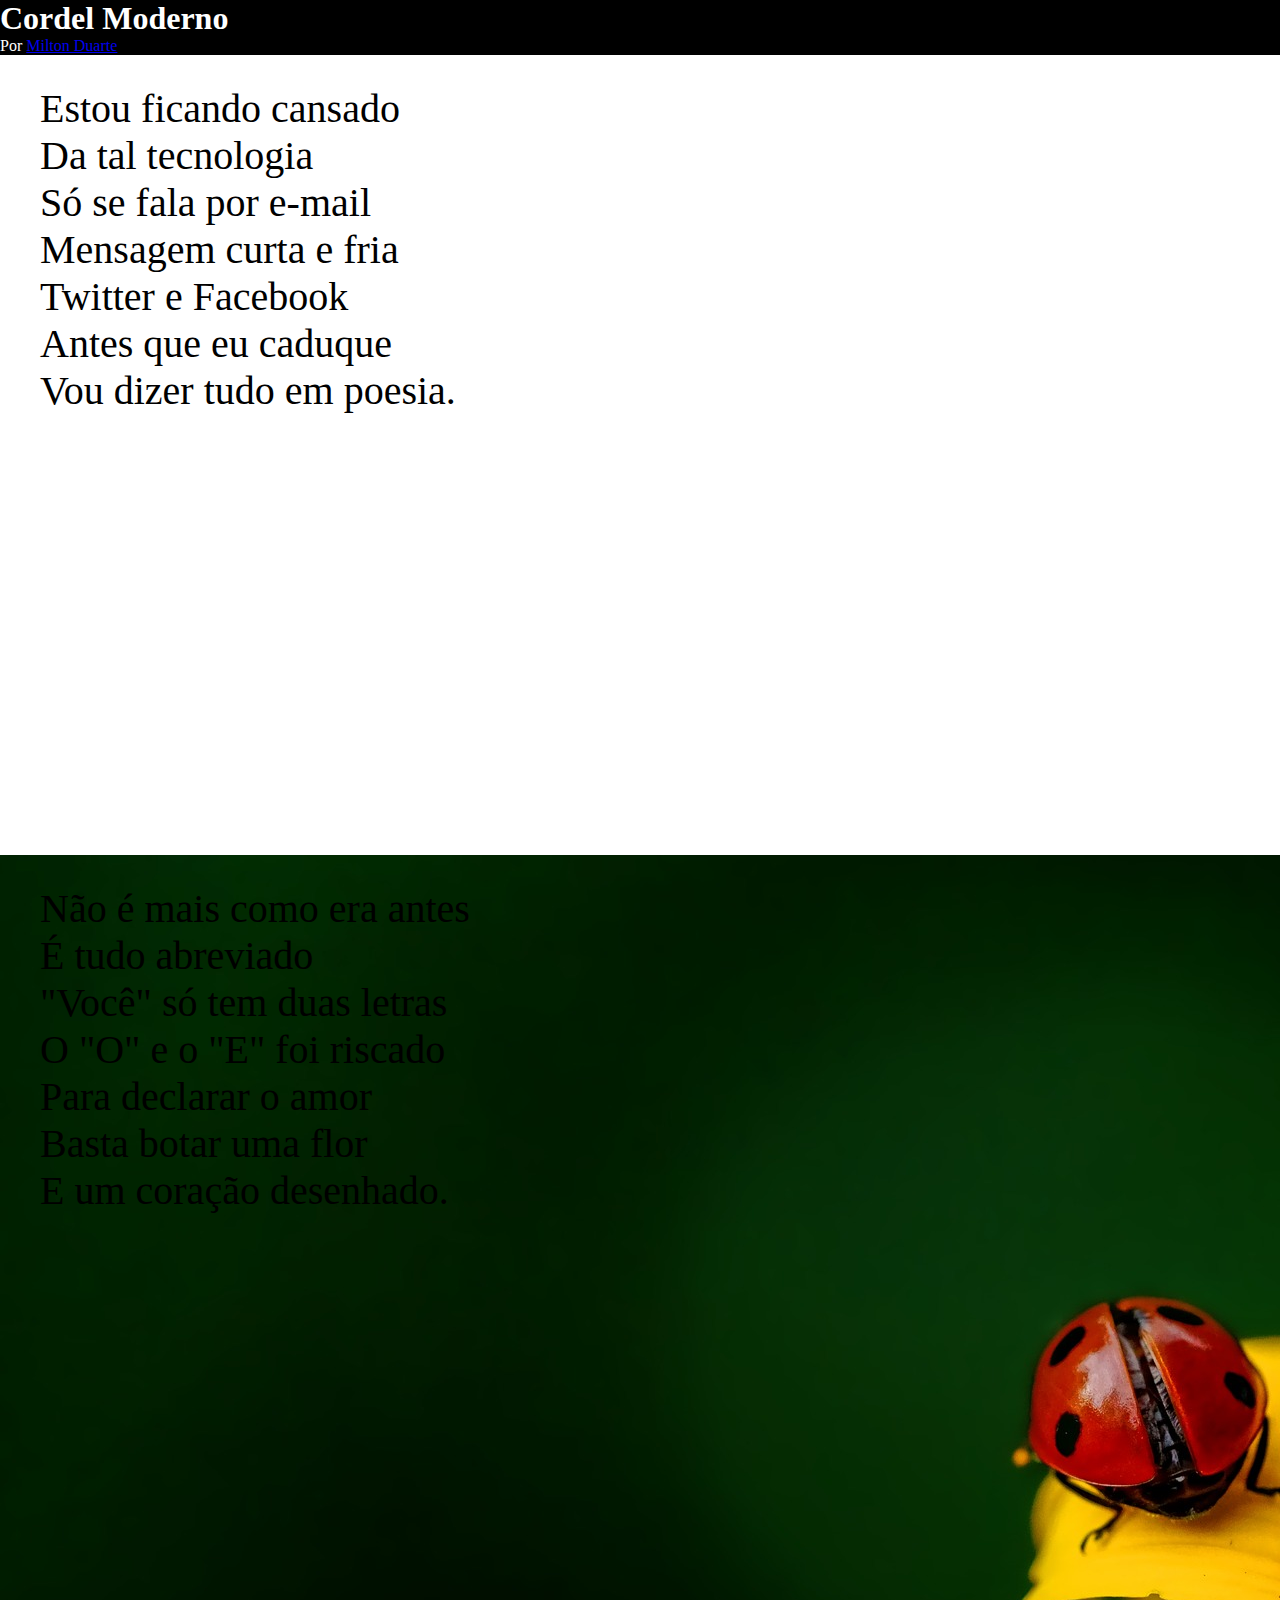
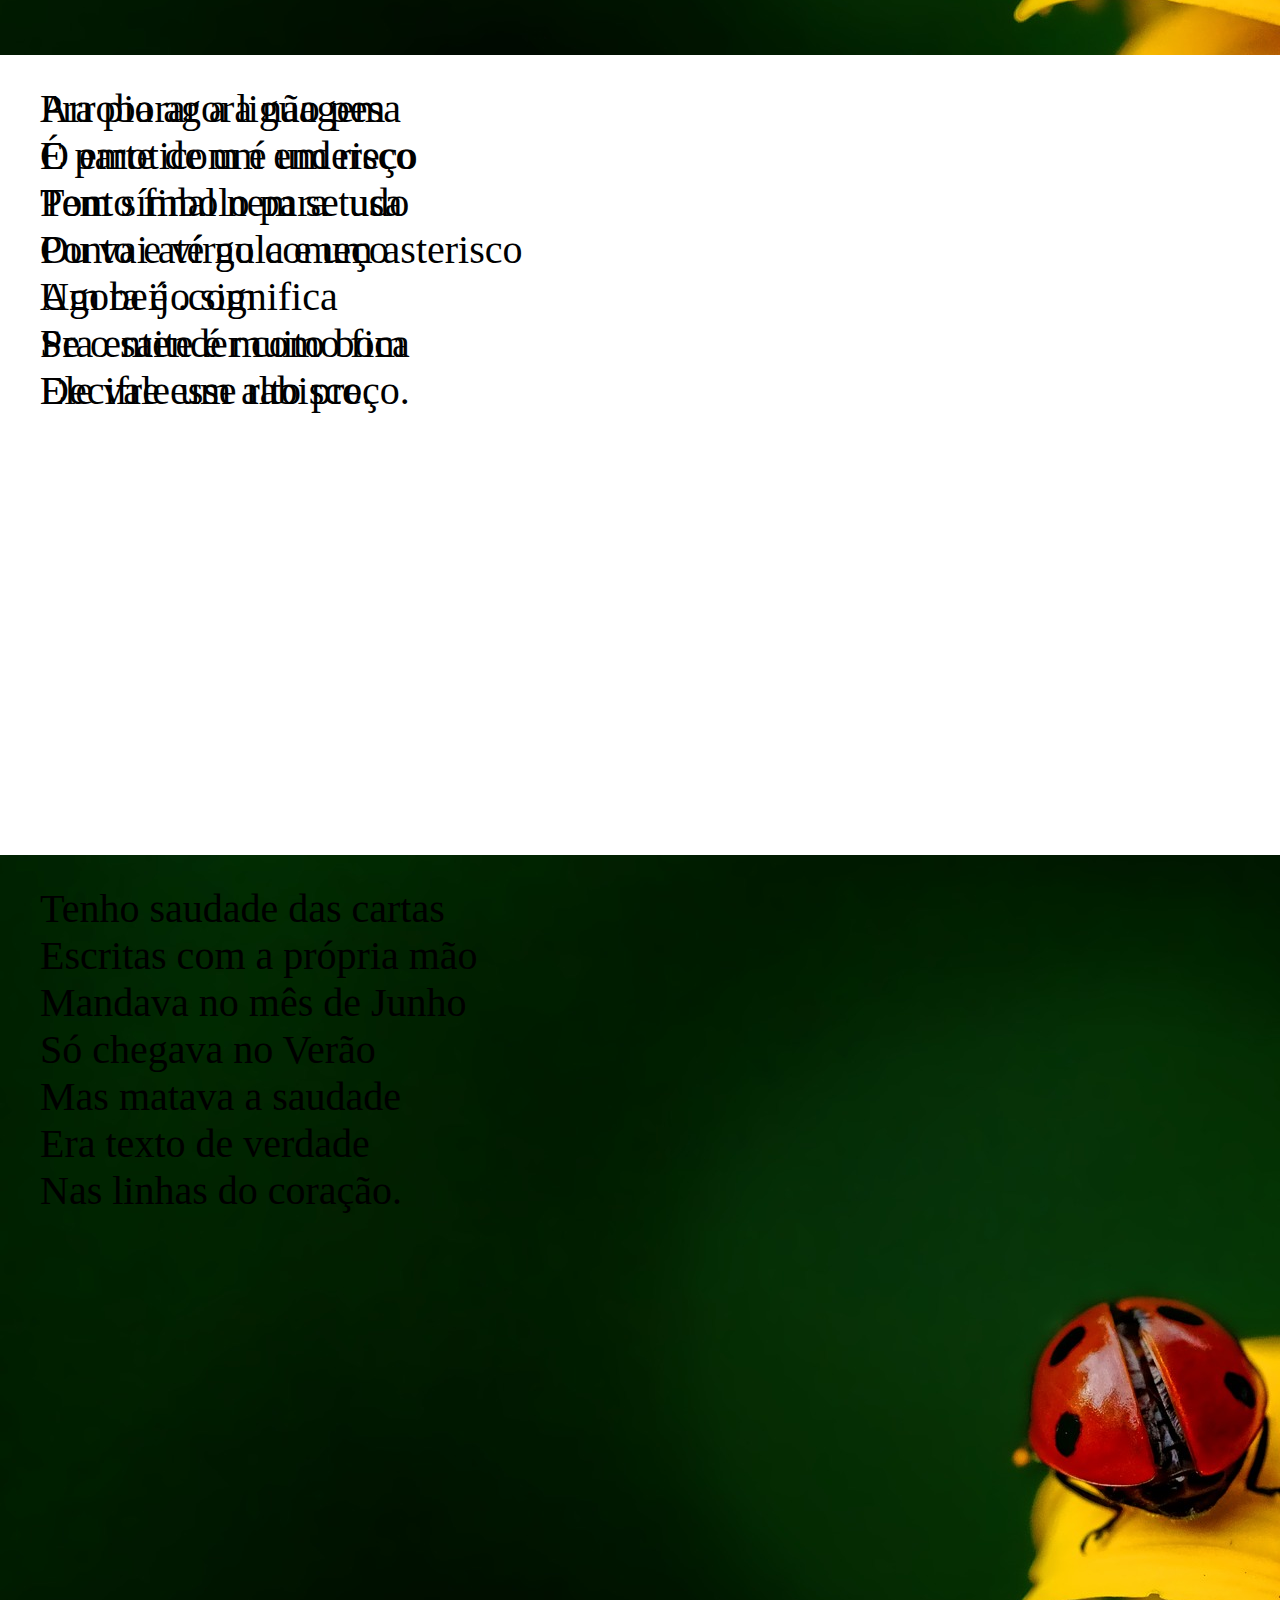
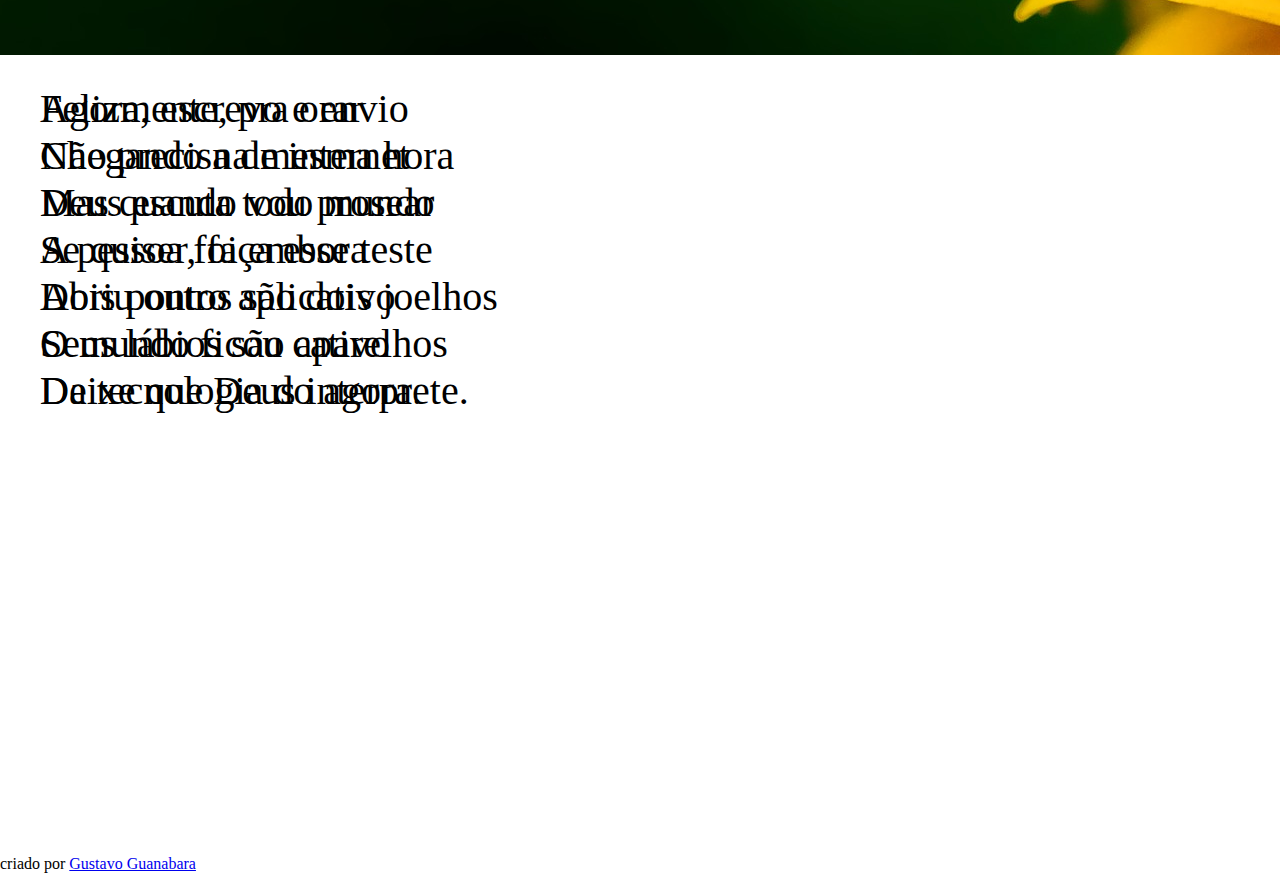
==== d012/index.html @ ac75dc93 "d012 cordel" ====
<!DOCTYPE html>
<html lang="pt-br">

<head>
    <meta charset="UTF-8">
    <meta http-equiv="X-UA-Compatible" content="IE=edge">
    <meta name="viewport" content="width=device-width, initial-scale=1.0">
    <title>Cordel</title>
    <link rel="stylesheet" href="css/estilos.css">
</head>

<body>
    <header class="cabecalho">
        <h1>Cordel Moderno</h1>
        <p>Por <a href="https://www.recantodasletras.com.br/poesias/3186743" target="_blank" rel="external">Milton
                Duarte</a></p>
    </header>
    <main>
        <section class="normal">
            <p>
                Estou ficando cansado <br>
                Da tal tecnologia <br>
                Só se fala por e-mail <br>
                Mensagem curta e fria <br>
                Twitter e Facebook <br>
                Antes que eu caduque <br>
                Vou dizer tudo em poesia. <br>
            </p>
        </section>

        <section class="imagem">
            <p>
                Não é mais como era antes <br>
                É tudo abreviado <br>
                "Você" só tem duas letras <br>
                O "O" e o "E" foi riscado <br>
                Para declarar o amor <br>
                Basta botar uma flor <br>
                E um coração desenhado.
            </p>
        </section>

        <section class="normal">
            <p>
                Arroba agora não pesa <br>
                É parte de um endereço <br>
                Ponto final nem se usa <br>
                Ou vai até no começo <br>
                Agora é .com <br>
                Se o saite é muito bom <br>
                Ele vale um alto preço.
            </p>

            <p>
                Pra piorar a liguagem <br>
                O emoticom é um risco <br>
                Tem símbolo para tudo <br>
                Ponto e vírgula e um asterisco <br>
                Um beijo significa <br>
                Pra entender como fica <br>
                Decifre esse rabisco. 
            </p>
        </section>

        <section class="imagem">
            <p>
                Tenho saudade das cartas <br>
                Escritas com a própria mão <br>
                Mandava no mês de Junho <br>
                Só chegava no Verão <br>
                Mas matava a saudade <br>
                Era texto de verdade <br>
                Nas linhas do coração.
            </p>
        </section>

        <section class="normal">
            <p>
                Agora, escrevo e envio <br>
                Chegando na mesma hora <br>
                Mas quando vou prosear <br>
                A pessoa foi embora <br>
                Abriu outro aplicativo <br>
                O mundo ficou cativo <br>
                Da tecnologia do agora. <br>
            </p>
            
            <p>
                Felizmente, pra orar <br>
                Não precisa de internet <br>
                Deus escuta todo mundo <br>
                Se quiser, faça esse teste <br>
                Dois pontos são dois joelhos <br>
                Seus lábios são aparelhos <br>
                Deixe que Deus interprete.
            </p>
        </section>
    </main>
    <footer><p>criado por <a href="#">Gustavo Guanabara</a> </p></footer>
</body>

</html>
---- d012/css/estilos.css ----
* {
    margin: 0px;
    padding: 0px;
}

section {
    height: 800px;
}

header{
    background-color: black;
    color: white;
}
.normal {
    background-color: white;
}

.imagem {
    background-color: darkslategray;
    background-image: url('../imagens/background001.jpg');
}

section{
    position: relative;
}

section > p {
    font-size: 40px;
    position: absolute;
    left: 40px;
    top: 30px;
}
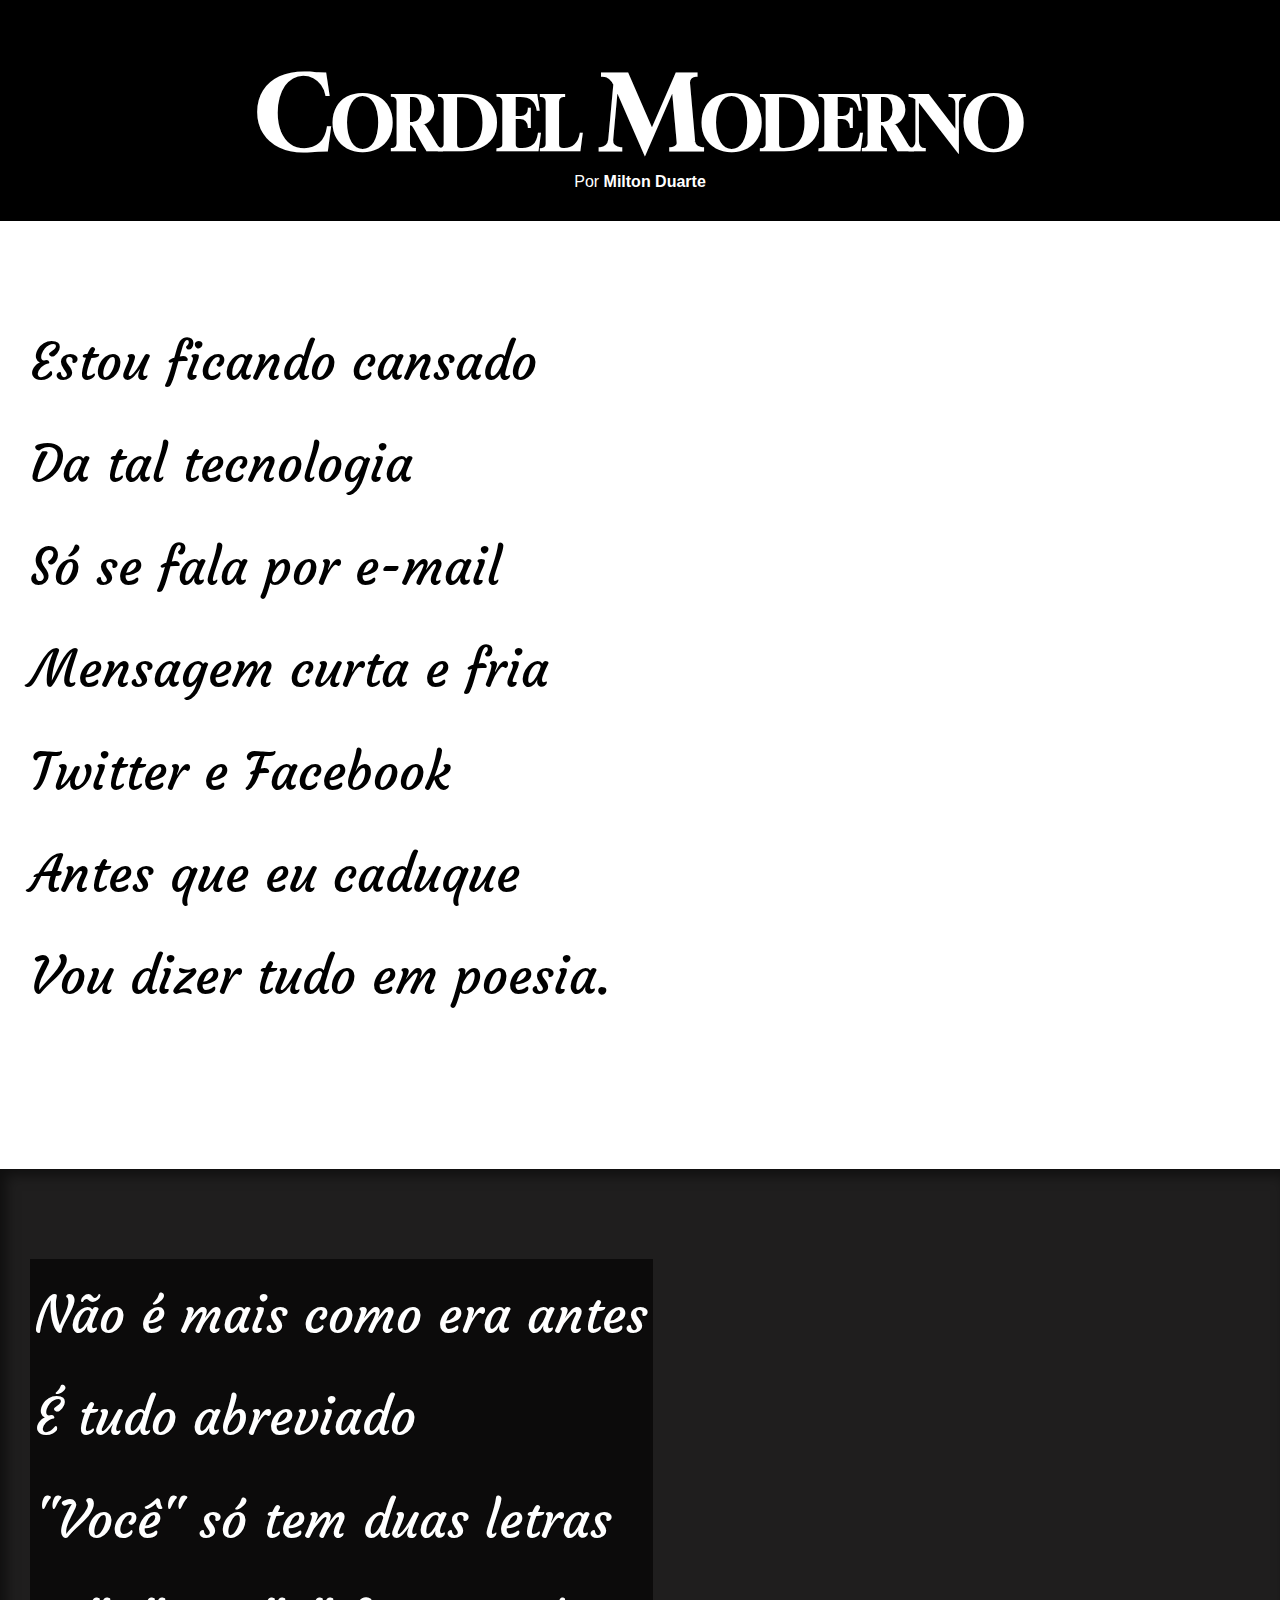
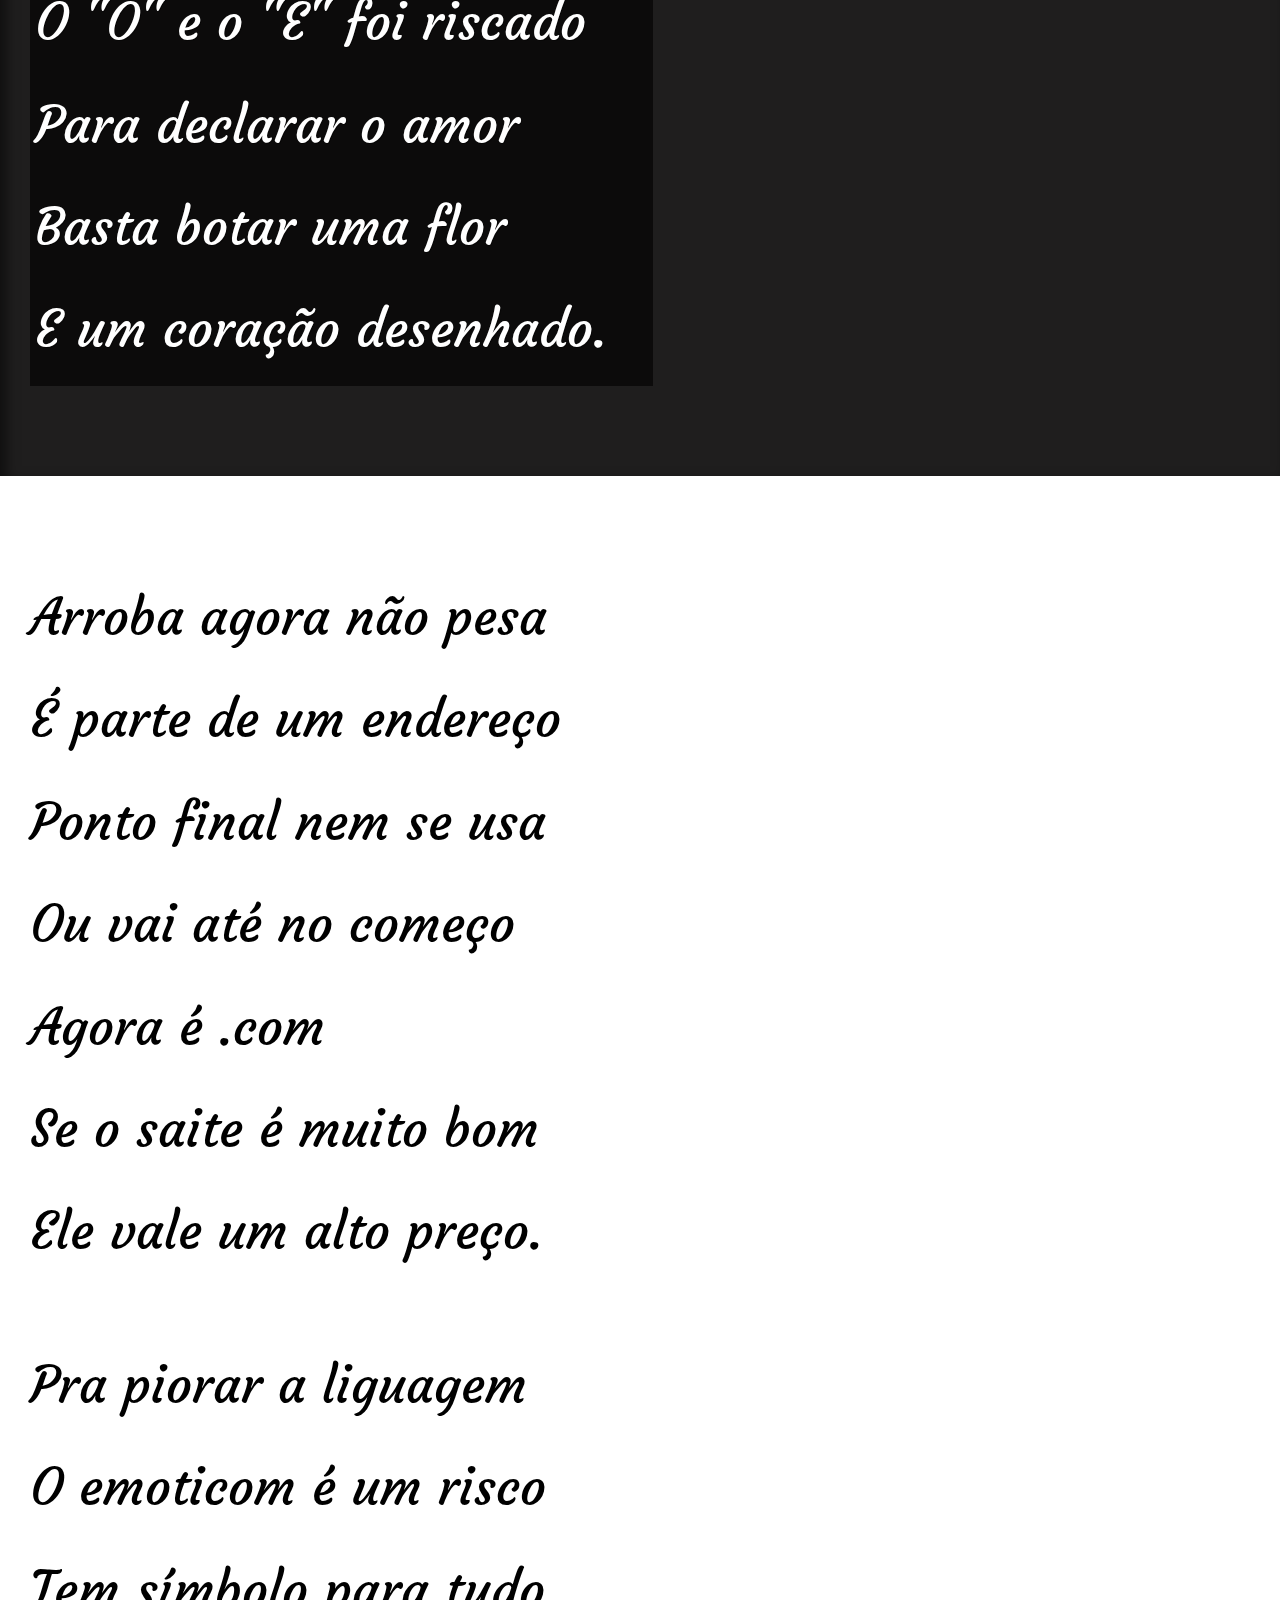
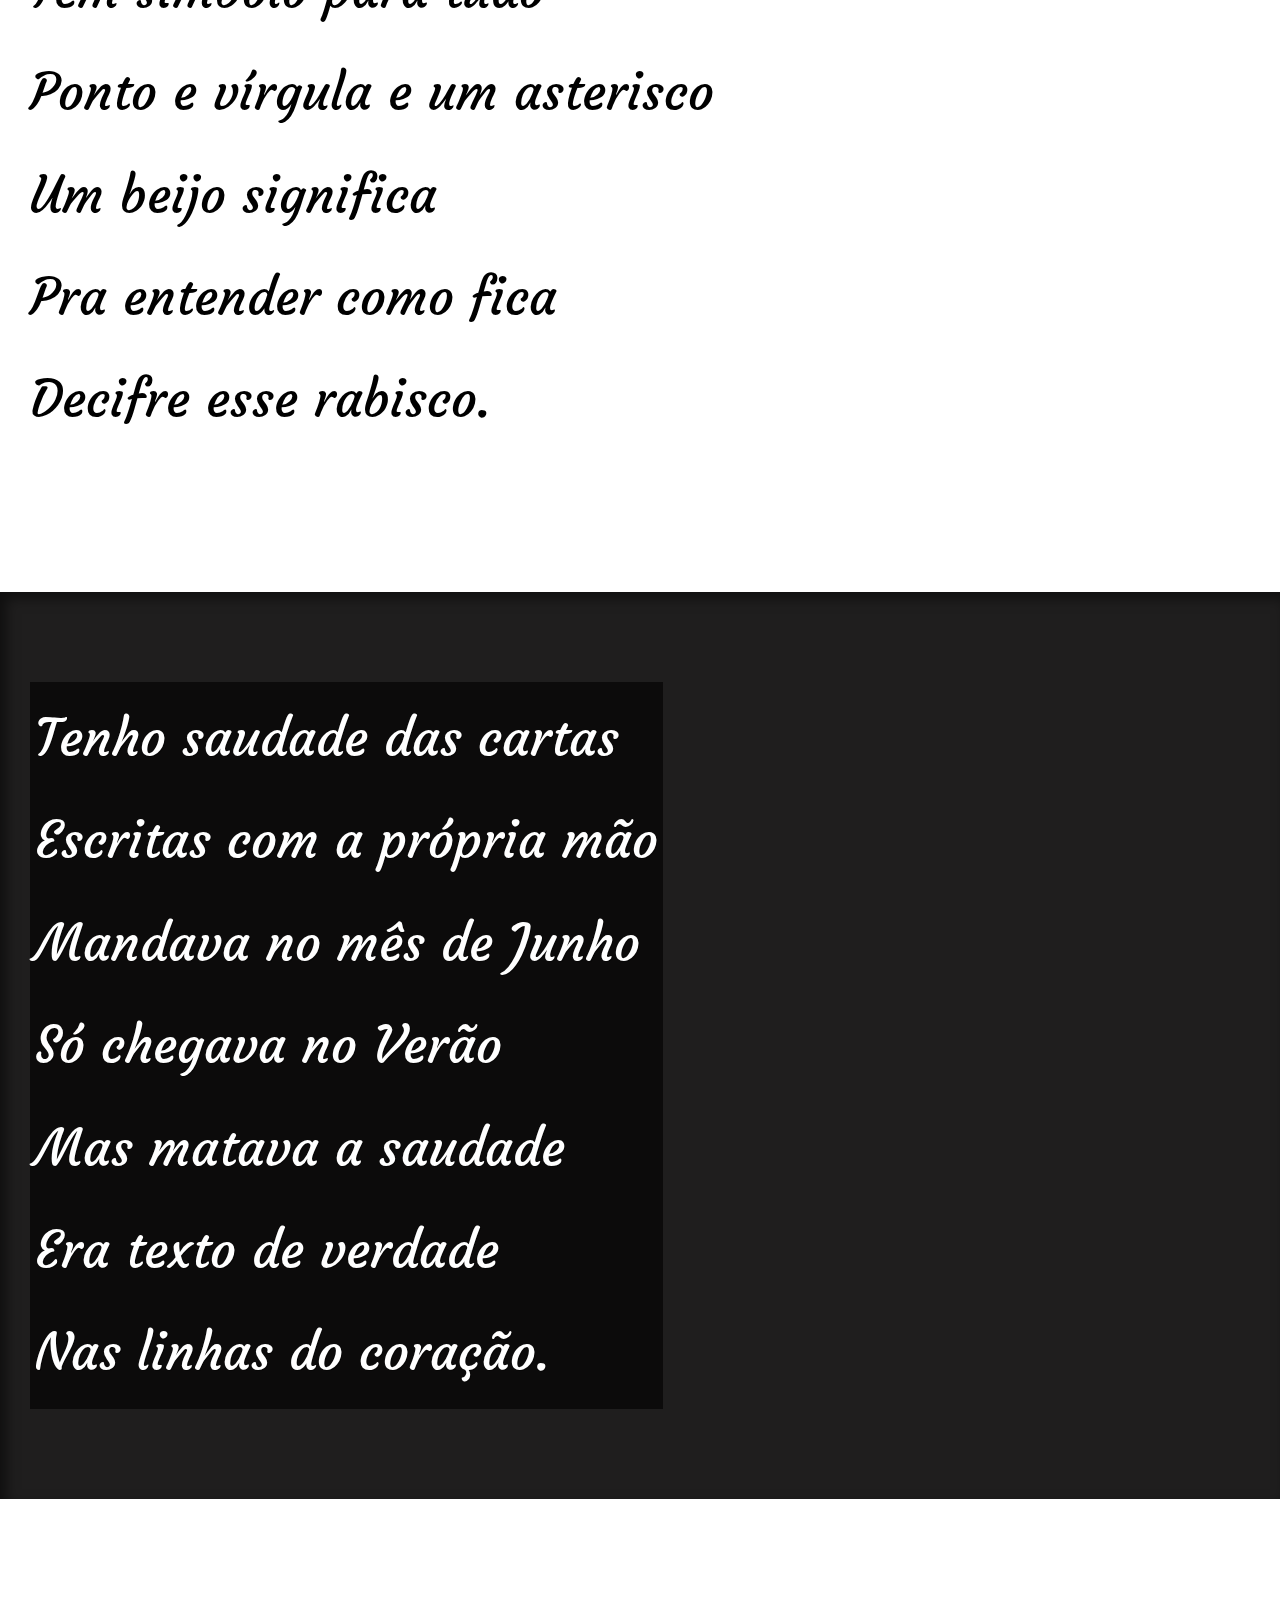
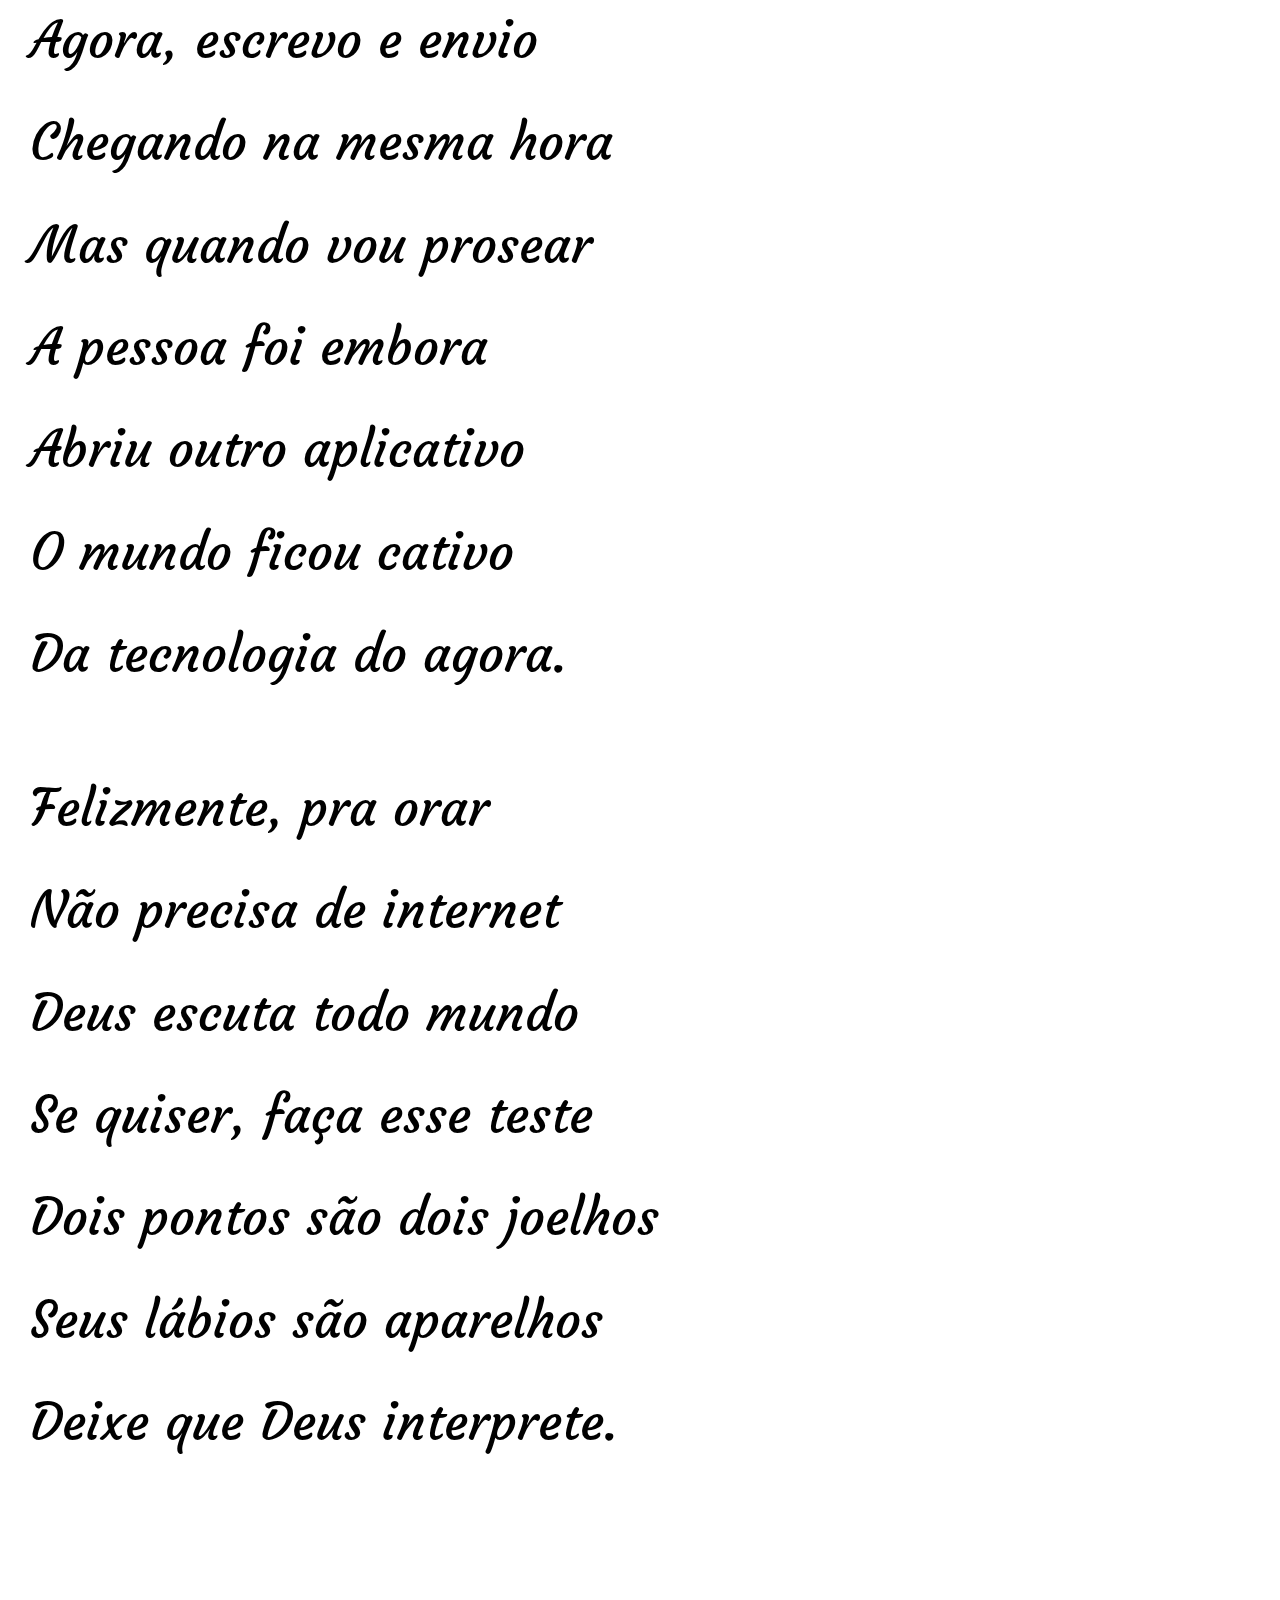
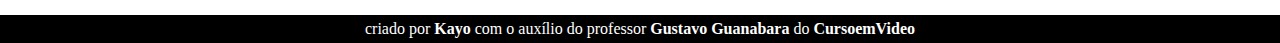
==== commit faf1621e: "cordel finalizado" ====
--- a/d012/index.html
+++ b/d012/index.html
@@ -28,8 +28,8 @@
             </p>
         </section>
 
-        <section class="imagem">
-            <p>
+        <section class="imagem" id="img1">
+            <p> 
                 Não é mais como era antes <br>
                 É tudo abreviado <br>
                 "Você" só tem duas letras <br>
@@ -62,7 +62,7 @@
             </p>
         </section>
 
-        <section class="imagem">
+        <section class="imagem" id="img2">
             <p>
                 Tenho saudade das cartas <br>
                 Escritas com a própria mão <br>
@@ -96,7 +96,7 @@
             </p>
         </section>
     </main>
-    <footer><p>criado por <a href="#">Gustavo Guanabara</a> </p></footer>
+    <footer><p>criado por <a href="https://github.com/kayofab" target="_blank">Kayo</a> com o auxílio do professor <a href="https://github.com/gustavoguanabara" target="_blank">Gustavo Guanabara</a> do <a href="https://www.youtube.com/@CursoemVideo" target="_blank">CursoemVideo</a></p></footer>
 </body>
 
 </html>--- a/d012/css/estilos.css
+++ b/d012/css/estilos.css
@@ -1,32 +1,95 @@
+@import url('https://fonts.googleapis.com/css2?family=Gloock&display=swap');
+@import url('https://fonts.googleapis.com/css2?family=Courgette&display=swap');
+
+:root {
+    --font1: 'Gloock', serif;
+    --font2: 'Courgette', cursive;
+    --font3: 'Verdana', Geneva, Tahoma, sans-serif;
+}
 * {
     margin: 0px;
     padding: 0px;
 }
 
-section {
-    height: 800px;
+body {
+    min-height: 100vh;
+    background-color: darkgrey;
 }
 
-header{
+header {
     background-color: black;
     color: white;
+    text-align: center;
 }
-.normal {
+
+header > h1 {
+    font-family: var(--font1);
+    padding-top: 50px;
+    font-variant: small-caps;
+    font-size: 8vw;
+}
+
+header > p {
+    font-family: var(--font3);
+    padding-bottom: 30px;
+}
+
+a {
+    text-decoration: none;
+    color: white;
+    font-weight: bolder;
+}
+
+a:hover {
+    text-decoration: underline;
+    color: wheat;
+}
+
+section {
+    font-family: var(--font2);
+    font-size: 20px;
+    padding-top: 10vh;
+    padding-bottom: 10vh;
+    padding-left: 30px;
+    line-height: 2em;
+    font-size: 4vw;
+}
+
+section > p {
+    padding-bottom: 1em;
+}
+section.normal {
     background-color: white;
 }
 
-.imagem {
-    background-color: darkslategray;
-    background-image: url('../imagens/background001.jpg');
+section.imagem {
+    background-color: rgb(31, 30, 30);
+    color: white;
+    box-shadow: inset 6px 6px 13px 0px rgba(0, 0, 0, 0.514);
+    background-size: cover;
+    background-attachment: fixed;
 }
 
-section{
-    position: relative;
+section.imagem > p {
+    padding: 5px;
+    display: inline-block;
+    background-color: rgba(0, 0, 0, 0.61);
+    text-shadow: 1px 1px 0px rgba(0, 0, 0, 0.384);
 }
 
-section > p {
-    font-size: 40px;
-    position: absolute;
-    left: 40px;
-    top: 30px;
+section#img1 {
+    background-image: url('../imagens/background001.jpg');
+    background-position: right center;
+    
+}
+
+section#img2 {
+    background-image: url('../imagens/background002.jpg');
+    
+}
+footer {
+    padding: 5px;
+    text-align: center;
+    background-color: black;
+    color: white;
 }